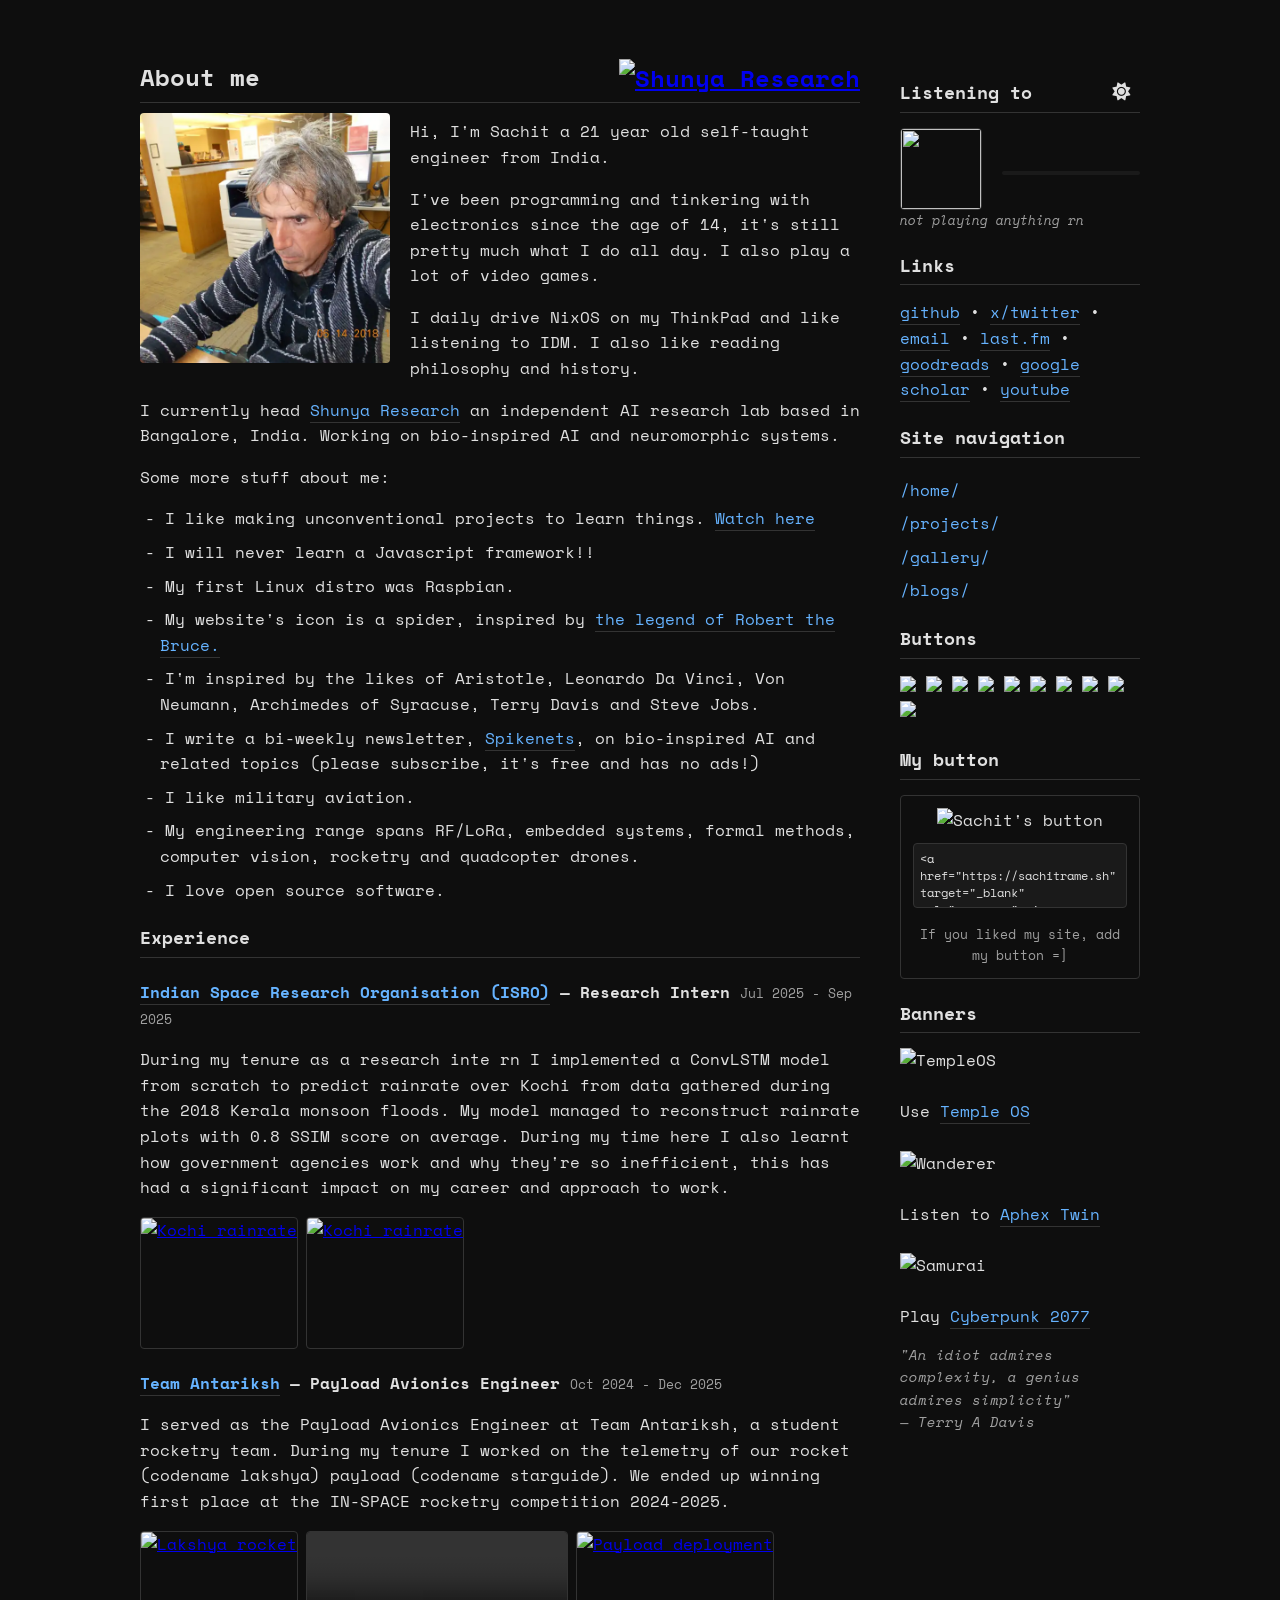
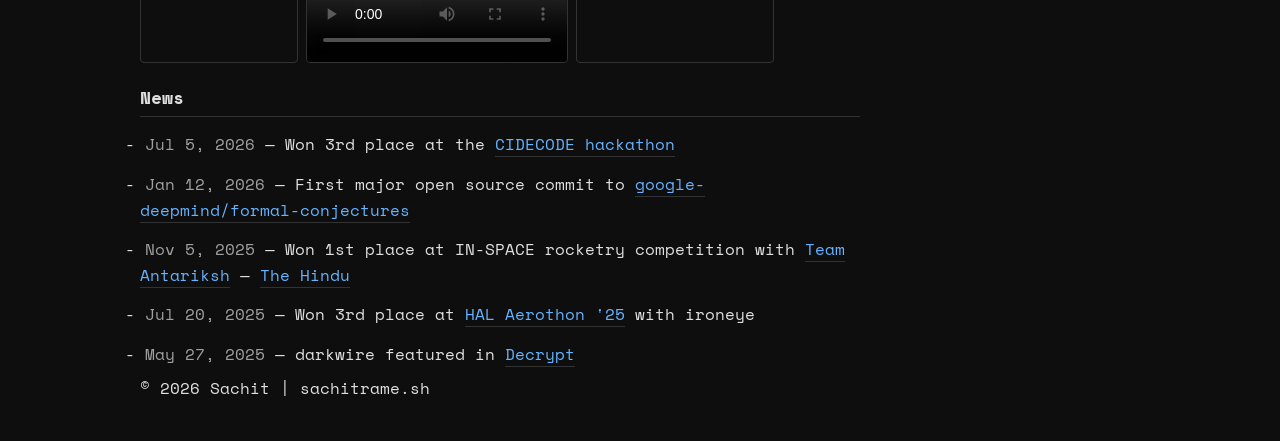
==== index.html @ f7914081 "Add files via upload" ====
<!DOCTYPE html>
<html lang="en">
<head>
    <meta charset="UTF-8">
    <meta name="viewport" content="width=device-width, initial-scale=1.0">
    <title>Home</title>
    <link rel="icon" type="image/x-icon" href="static/lain.ico">
    <link rel="stylesheet" href="https://cdnjs.cloudflare.com/ajax/libs/font-awesome/6.6.0/css/all.min.css">
    <link rel="stylesheet" href="styles.css">
<script src="https://unpkg.com/htmx.org@1.9.10"></script>
<style>
    /* remove the background gridlines for this page */
    html, body {
        background-image: none;
    }
    h3 {
        font-size: 16px;
        margin: 22px 0 6px 0;
    }
    .exp-date {
        color: var(--text-secondary);
        font-weight: normal;
        font-size: 13px;
    }
    .exp-gallery {
        display: flex;
        flex-wrap: wrap;
        gap: 8px;
        margin: 10px 0 4px 0;
    }
    .exp-gallery img,
    .exp-gallery video {
        height: 130px;
        width: auto;
        max-width: 100%;
        object-fit: cover;
        border: 1px solid var(--border-color);
        border-radius: 4px;
        cursor: pointer;
        display: block;
    }
</style>
</head>
<body>
    <img id="bg-flyingmachine" src="static/imgs/flyingmachine.png" alt="" aria-hidden="true">
    <img id="bg-flyin2" src="static/imgs/flyin2.png" alt="" aria-hidden="true">
    <img id="bg-vitruvian" src="static/imgs/Vitruvianischer_Mann.png" alt="" aria-hidden="true">
    <div class="site-container">
        <div class="about-me">
            <h1 class="site-header">
                <span>About me</span>
                <a href="https://shunyaresearch.systems" target="_blank" rel="noopener">
                    <img src="static/shunya.png" alt="Shunya Research" class="header-logo header-logo-light">
                    <img src="static/shunya-removebg-preview.png" alt="Shunya Research" class="header-logo header-logo-dark">
                </a>
            </h1>
            <img class="profile-img" src="terry.jpeg" alt="Profile picture">

            <p>Hi, I'm Sachit a 21 year old self-taught engineer from India.</p>

            <p>I've been programming and tinkering with electronics since the age of 14, it's still pretty much what I do all day. I also play a lot of video games.</p>

            <p>I daily drive NixOS on my ThinkPad and like listening to IDM. I also like reading philosophy and history.</p>

            <p>I currently head <a href="https://shunyaresearch.systems" target="_blank" rel="noopener">Shunya Research</a> an independent AI research lab based in Bangalore, India. Working on bio-inspired AI and neuromorphic systems.</p>

Some more stuff about me:
<ul>
    <li>I like making unconventional projects to learn things. <a href="https://www.youtube.com/@cyberwasbored" target="_blank" rel="noopener">Watch here</a></li>
    <li>I will never learn a Javascript framework!!</li>
    <li>My first Linux distro was Raspbian.</li>
    <li>My website's icon is a spider, inspired by <a href="https://www.scotclans.com/pages/robert-the-bruce-and-the-spider" target="_blank" rel="noopener">the legend of Robert the Bruce.</a></li>
    <li>I'm inspired by the likes of Aristotle, Leonardo Da Vinci, Von Neumann, Archimedes of Syracuse, Terry Davis and Steve Jobs.</li>
    <li>I write a bi-weekly newsletter, <a href="https://spikenets.substack.com/" target="_blank" rel="noopener">Spikenets</a>, on bio-inspired AI and related topics (please subscribe, it's free and has no ads!)</li>
    <li>I like military aviation.</li>
    <li>My engineering range spans RF/LoRa, embedded systems, formal methods, computer vision, rocketry and quadcopter drones.</li>
    <li>I love open source software.</li>
</ul>

            <h2>Experience</h2>

            <h3><a href="https://www.isro.gov.in/ISTRAC.html" target="_blank" rel="noopener">Indian Space Research Organisation (ISRO)</a> — Research Intern <span class="exp-date">Jul 2025 - Sep 2025</span></h3>
            <p>During my tenure as a research inte
                rn I implemented a ConvLSTM model from scratch to predict rainrate over Kochi from data gathered during the 2018 Kerala monsoon floods. My model managed to reconstruct rainrate plots with 0.8 SSIM score on average. During my time here I also learnt how government agencies work and why they're so inefficient, this has had a significant impact on my career and approach to work.</p>
            <div class="exp-gallery">
                <a href="static/imgs/projects/kochi.jpeg"><img src="static/imgs/projects/kochi.jpeg" alt="Kochi rainrate"></a>
                <a href="static/imgs/projects/kochi2.jpeg"><img src="static/imgs/projects/kochi2.jpeg" alt="Kochi rainrate"></a>
            </div>

            <h3><a href="https://www.teamantariksh.in/" target="_blank" rel="noopener">Team Antariksh</a> — Payload Avionics Engineer <span class="exp-date">Oct 2024 - Dec 2025</span></h3>
            <p>I served as the Payload Avionics Engineer at Team Antariksh, a student rocketry team. During my tenure I worked on the telemetry of our rocket (codename lakshya) payload (codename starguide). We ended up winning first place at the IN-SPACE rocketry competition 2024-2025.</p>
            <div class="exp-gallery">
                <a href="static/imgs/projects/laskhya.jpg"><img src="static/imgs/projects/laskhya.jpg" alt="Lakshya rocket"></a>
                <video src="static/gallery/rocket_launch.mp4" controls></video>
                <a href="static/imgs/projects/deployment.jpeg"><img src="static/imgs/projects/deployment.jpeg" alt="Payload deployment"></a>
            </div>

            <h2>News</h2>
            <ul class="news-list">
                <li><span class="news-date">Jul 5, 2026</span> — Won 3rd place at the <a href="https://cidecode.in/hackathon/" target="_blank" rel="noopener">CIDECODE hackathon</a></li>
                <li><span class="news-date">Jan 12, 2026</span> — First major open source commit to <a href="https://github.com/google-deepmind/formal-conjectures" target="_blank" rel="noopener">google-deepmind/formal-conjectures</a></li>
                <li><span class="news-date">Nov 5, 2025</span> — Won 1st place at IN-SPACE rocketry competition with <a href="https://www.teamantariksh.in/" target="_blank" rel="noopener">Team Antariksh</a> — <a href="https://www.thehindu.com/news/national/karnataka/bengaluru-rvces-lakshya-rocket-wins-in-spaces-model-rocketry-competition/article70245081.ece" target="_blank" rel="noopener">The Hindu</a></li>
                <li><span class="news-date">Jul 20, 2025</span> — Won 3rd place at <a href="https://www.hal-india.co.in/" target="_blank" rel="noopener">HAL Aerothon '25</a> with ironeye</li>
                <li><span class="news-date">May 27, 2025</span> — darkwire featured in <a href="https://decrypt.co/322192/project-send-bitcoin-without-internet-access" target="_blank" rel="noopener">Decrypt</a></li>
            </ul>
            &copy; 2026 Sachit | sachitrame.sh
        </div>

        <div class="status">

            <div id="spotify" class="spotify-widget">
                <h2>
                    Listening to
                    <button class="theme-toggle" onclick="toggleTheme()" aria-label="Toggle theme">
                        <i class="fa-solid fa-sun theme-icon" id="sun-icon"></i>
                        <i class="fa-solid fa-moon theme-icon" id="moon-icon"></i>
                    </button>
                </h2>
                <a id="spotify-link" href="#" target="_blank" rel="noopener" class="spotify-card" hidden>
                    <img id="spotify-art" class="spotify-art" src="" alt="">
                    <div class="spotify-meta">
                        <div id="spotify-song" class="spotify-song"></div>
                        <div id="spotify-artist" class="spotify-artist"></div>
                        <div class="spotify-bar"><div id="spotify-progress" class="spotify-progress"></div></div>
                    </div>
                </a>
                <p id="spotify-idle" class="spotify-idle">not playing anything rn</p>
            </div>

            <h2>Links</h2>
            <div>
   <a href="https://www.github.com/cyb3r17" target="_blank" rel="noopener">github</a> • <a href="https://x.com/cyb3r_17" target="_blank" rel="noopener">x/twitter</a> • <a href="mailto:sachit[dot]rg17[at]gmail.com" target="_blank" rel="noopener">email</a> • <a href="https://www.last.fm/user/cyb3r17" target="_blank" rel="noopener">last.fm</a> • <a href="https://www.goodreads.com/cyb3r17" target="_blank" rel="noopener">goodreads</a> • <a href="https://scholar.google.com/citations?hl=en&user=ftcEwSEAAAAJ" target="_blank" rel="noopener">google scholar</a> • <a href="https://www.youtube.com/@cyberwasbored" target="_blank" rel="noopener">youtube</a>
</div>


            <h2>Site navigation</h2>
            <div class="nav-links">
                <ul>
                    <li><a href="index.html">/home/</a></li>
                    <li><a href="projects.html">/projects/</a></li>
                    <li><a href="gallery.html">/gallery/</a></li>
                    <li><a href="https://substack.com/@cyb3r17" target="_blank" rel="noopener">/blogs/</a></li>
                </ul>
            </div>

<div class="pbuttons">
                <h2>Buttons</h2>
        <a href="https://kernel.org" target="_blank" rel="noopener"><img src="static/imgs/buttons/made_onlinux.gif"></a>
                <a href="https://github.com/cyb3r17/darkwire" target="_blank" rel="noopener"><img src="static/imgs/darkwire88x31.png"></a>
                <a href="https://nixos.org/" target="_blank" rel="noopener"><img src="static/imgs/buttons/nixos2.gif"></a>
                <a href="https://vscodium.com/" target="_blank" rel="noopener"><img src="static/imgs/buttons/vscbutton.gif"></a>
                 <a href="https://www.firefox.com/en-US/" target="_blank" rel="noopener"><img src="static/imgs/buttons/button102.gif"></a>
                <a href="https://archive.org/" target="_blank" rel="noopener"><img src="static/imgs/buttons/a60.gif"></a>

                <a href="https://landchad.net/" target="_blank" rel="noopener"><img src="static/imgs/buttons/landchad.gif"></a>
                <a href="https://www.gnu.org/" target="_blank" rel="noopener"><img src="static/imgs/buttons/gnu.png"></a>
                <a href="https://en.wikipedia.org/wiki/Annexation_of_Tibet_by_the_People%27s_Republic_of_China" target="_blank" rel="noopener"><img src="static/imgs/buttons/button_tibet.gif"></a>
                <a href="https://youtu.be/6-8E4Nirh9s?si=f3Bz0Uz22VVWpSOS" target="_blank" rel="noopener"><img src="static/imgs/buttons/caramelldansen.gif"></a>

            </div>

            <h2>My button</h2>
            <div class="my-button-box">
                <img src="static/my_button.gif" alt="Sachit's button" width="88" height="31">
                <textarea readonly rows="3" onclick="this.select()"><a href="https://sachitrame.sh" target="_blank" rel="noopener"><img src="https://sachitrame.sh/static/my_button.gif" alt="Sachit"></a></textarea>
                <p class="hotlink-note">If you liked my site, add my button =]</p>
            </div>

            <h2>Banners</h2>
            <img class="banner-img" src="static/TempleOS_logo.png" alt="TempleOS"><br>
            Use <a href="https://templeos.org" target="_blank" rel="noopener">Temple OS</a>
            <br><br>
            <img class="banner-img" src="static/imgs/aphex2.jpg" alt="Wanderer"><br>
            Listen to <a href="https://aphextwin.warp.net/" target="_blank" rel="noopener">Aphex Twin</a>
            <br><br>
            <img class="banner-img" src="static/imgs/samurai.jpg" alt="Samurai"><br>
            Play <a href="https://www.cyberpunk.net" target="_blank" rel="noopener">Cyberpunk 2077</a>

            <p class="quote">
                "An idiot admires complexity, a genius admires simplicity"<br>— Terry A Davis
            </p>
        </div>
    </div>

    <script>
        function updateThemeIcons(theme) {
            const sunIcon = document.getElementById('sun-icon');
            const moonIcon = document.getElementById('moon-icon');

            if (theme === 'dark') {
                sunIcon.classList.add('active');
                moonIcon.classList.remove('active');
            } else {
                sunIcon.classList.remove('active');
                moonIcon.classList.add('active');
            }
        }

        function toggleTheme() {
            const html = document.documentElement;
            const currentTheme = html.getAttribute('data-theme');
            const newTheme = currentTheme === 'dark' ? 'light' : 'dark';
            html.setAttribute('data-theme', newTheme);
            localStorage.setItem('theme', newTheme);
            updateThemeIcons(newTheme);
        }

        const savedTheme = localStorage.getItem('theme') || 'dark';
        document.documentElement.setAttribute('data-theme', savedTheme);
        updateThemeIcons(savedTheme);
</script>
    <script src="spotify.js"></script>

</body>
</html>
---- styles.css ----
@import url('https://fonts.googleapis.com/css2?family=Space+Mono:wght@400;700&display=swap');

#bg-vitruvian, #bg-flyingmachine, #bg-flyin2 {
    position: fixed;
    opacity: 0.08;
    z-index: 0;
    pointer-events: none;
    user-select: none;
}
#bg-flyingmachine, #bg-flyin2 {
    opacity: 0.38;
}
#bg-vitruvian {
    height: 60vh;
    top: 0;
    right: 40px;
    transform: rotate(-15deg);
    transform-origin: top right;
}
#bg-flyingmachine {
    height: 55vh;
    top: 0;
    left: calc((100vw - 1000px) / 4 + 40px);
    transform: translateX(-50%);
}
#bg-flyin2 {
    height: 40vh;
    top: 55vh;
    left: calc((100vw - 1000px) / 4 + 40px);
    transform: translateX(-50%);
}
[data-theme="dark"] #bg-vitruvian,
[data-theme="dark"] #bg-flyingmachine,
[data-theme="dark"] #bg-flyin2 {
    filter: invert(1);
}
[data-theme="light"] #bg-vitruvian {
    opacity: 0.18;
}
[data-theme="light"] #bg-flyingmachine,
[data-theme="light"] #bg-flyin2 {
    opacity: 0.45;
}

:root {
    --bg-primary: #f5f5f5;
    --bg-secondary: #e8e8e8;
    --text-primary: #2a2a2a;
    --text-secondary: #555555;
    --border-color: #d0d0d0;
    --link-color: #0066cc;
    --grid-color: rgba(0, 0, 0, 0.03);
}

[data-theme="dark"] {
    --bg-primary: #0e0e0e;
    --bg-secondary: #1a1a1a;
    --text-primary: #e0e0e0;
    --text-secondary: #a0a0a0;
    --border-color: #333333;
    --link-color: #66b3ff;
    --grid-color: rgba(255, 255, 255, 0.03);
}

html, body {
    background-color: var(--bg-primary);
    background-image:
        linear-gradient(var(--grid-color) 1px, transparent 1px),
        linear-gradient(90deg, var(--grid-color) 1px, transparent 1px);
    background-size: 20px 20px;
    background-attachment: fixed;
    color: var(--text-primary);
    font-family: 'Space Mono', monospace;
    margin: 0;
    padding: 0;
    line-height: 1.6;
    min-height: 100vh;
    transition: background-color 0.3s ease, color 0.3s ease;
}

.banner {
    width: 100%;
    height: 25%;
    display: block;
    margin: 0 auto;
}

.site-container {
    display: flex;
    max-width: 1000px;
    margin: 0 auto;
    padding: 40px 20px;
    gap: 40px;
    position: relative;
    z-index: 1;
}

.about-me {
    flex: 3;
}

.status {
    margin-top: 18px;
    flex: 1;
    min-width: 200px;
}

h1 {
    font-size: 24px;
    margin-bottom: 10px;
    border-bottom: 1px solid var(--border-color);
    padding-bottom: 5px;
}

.site-header {
    display: flex;
    justify-content: space-between;
    align-items: center;
}

.header-logo {
    width: 50px;
    transition: opacity 0.3s ease;
    vertical-align: middle;
}

.header-logo-light {
    display: inline;
}

.header-logo-dark {
    display: none;
}

[data-theme="dark"] .header-logo-light {
    display: none;
}

[data-theme="dark"] .header-logo-dark {
    display: inline;
}

.banner-img {
    width: 250px;
    display: block;
    margin-bottom: 0;
}

.my-button-box {
    border: 1px solid var(--border-color);
    border-radius: 4px;
    padding: 12px;
    text-align: center;
    max-width: 250px;
}

.my-button-box img {
    image-rendering: pixelated;
    margin-bottom: 10px;
}

.my-button-box textarea {
    width: 100%;
    box-sizing: border-box;
    font-family: 'Space Mono', monospace;
    font-size: 12px;
    background: var(--bg-secondary);
    color: var(--text-primary);
    border: 1px solid var(--border-color);
    border-radius: 4px;
    padding: 6px;
    resize: none;
    overflow: hidden;
}

.my-button-box .hotlink-note {
    margin: 8px 0 0 0;
    font-size: 13px;
    color: var(--text-secondary);
}

.quote {
    font-style: italic;
    font-size: 14px;
    color: var(--text-secondary);
}

.spotify-card {
    display: flex;
    gap: 10px;
    align-items: center;
    text-decoration: none;
    color: inherit;
}

.spotify-art {
    width: 64px;
    height: 64px;
    border-radius: 4px;
    border: 1px solid var(--border-color);
    object-fit: cover;
    flex-shrink: 0;
}

.spotify-meta {
    min-width: 0;
    flex: 1;
}

.spotify-now {
    font-size: 12px;
    color: var(--text-secondary);
    margin-bottom: 2px;
}

.spotify-song {
    font-weight: bold;
    font-size: 14px;
    white-space: nowrap;
    overflow: hidden;
    text-overflow: ellipsis;
}

.spotify-artist {
    font-size: 13px;
    color: var(--text-secondary);
    white-space: nowrap;
    overflow: hidden;
    text-overflow: ellipsis;
}

.spotify-bar {
    height: 4px;
    background: var(--bg-secondary);
    border-radius: 2px;
    margin-top: 6px;
    overflow: hidden;
}

.spotify-progress {
    height: 100%;
    width: 0%;
    background: var(--link-color);
    transition: width 1s linear;
}

.spotify-idle {
    font-size: 13px;
    color: var(--text-secondary);
    font-style: italic;
    margin: 0;
}

h2 {
    font-size: 18px;
    margin-top: 20px;
    margin-bottom: 15px;
    border-bottom: 1px solid var(--border-color);
    padding-bottom: 5px;
    display: flex;
    justify-content: space-between;
    align-items: center;
}

h5 {
    margin: 20px 0 5px 0;
}

p, li {
    font-size: 16px;
}

ul {
    padding-left: 20px;
    list-style-type: none;
}

li {
    margin-bottom: 8px;
}

li:before {
    content: "- ";
    margin-left: -15px;
}

a:not(:has(img)) {
    color: var(--link-color);
    text-decoration: none;
    border-bottom: 1px solid var(--border-color);
    transition: border-color 0.2s, color 0.3s;
}

a:not(:has(img)):hover {
    border-color: var(--link-color);
}

.profile-img {
    width: 250px;
    height: 250px;
    object-fit: cover;
    border-radius: 4px;
    float: left;
    margin-right: 20px;
    margin-bottom: 0;
}

.social-links i {
    width: 20px;
    margin-right: 5px;
}

.footer {
    margin-top: 60px;
    font-size: 14px;
    color: var(--text-secondary);
}

.cool-sites {
    margin: 20px 0;
    position: relative;
    background-color: var(--bg-secondary);
    border: 1px solid var(--border-color);
    padding: 10px;
    height: 33px;
    overflow: hidden;
}

.buttons-container {
    display: flex;
    position: absolute;
    white-space: nowrap;
    animation: marquee 40s linear infinite;
}

@keyframes marquee {
    0% { transform: translateX(0%); }
    100% { transform: translateX(-100%); }
}

.marquee-container {
    overflow: hidden;
    white-space: nowrap;
    display: flex;
}

.marquee {
    display: inline-block;
    animation: marquee 5s linear infinite;
}

.button-img {
    height: 31px;
    margin-right: 10px;
    border: 1px solid var(--border-color);
}

.status-indicator {
    display: inline-block;
    width: 10px;
    height: 10px;
    border-radius: 50%;
    margin-right: 5px;
}

.status-online { background-color: #43b581; }
.status-idle { background-color: #faa61a; }
.status-dnd { background-color: #f04747; }
.status-offline { background-color: #747f8d; }

.spotify-container {
    margin-top: 10px;
    padding: 10px;
    background-color: var(--bg-secondary);
    border: 1px solid var(--border-color);
    border-radius: 4px;
}

.spotify-art {
    width: 80px;
    height: 80px;
    border-radius: 4px;
    float: left;
    margin-right: 10px;
}

.spotify-info {
    font-size: 13px;
    line-height: 1.4;
}

.spotify-song {
    font-weight: bold;
    margin-bottom: 3px;
}

.discord-status {
    margin-bottom: 20px;
}

.status-loading {
    font-size: 14px;
    color: var(--text-secondary);
}

.theme-toggle {
    background: none;
    border: none;
    color: var(--text-primary);
    cursor: pointer;
    font-size: 18px;
    padding: 0;
    margin-right: 10px;
    transition: color 0.3s ease;
    display: inline-block;
}

.theme-toggle:hover {
    color: var(--link-color);
}

.theme-icon {
    display: none;
}

.theme-icon.active {
    display: inline;
}

.project-item {
    margin-bottom: 8px;
    list-style: none;
}

.project-item:before {
    content: none;
}

.project-header {
    cursor: pointer;
    padding: 8px 10px;
    background: none;
    border-radius: 4px;
    transition: background-color 0.2s ease;
}

.project-header:hover {
    background-color: var(--bg-secondary);
}

.project-arrow {
    margin-right: 8px;
    transition: transform 0.2s ease;
    font-size: 12px;
    display: inline-block;
    width: 12px;
    color: var(--link-color);
}

.project-arrow.expanded {
    transform: rotate(90deg);
}

.project-title {
    display: inline;
}

.project-content {
    max-height: 0;
    overflow: hidden;
    transition: max-height 0.3s ease;
    padding-left: 15px;
}

.project-content.expanded {
    max-height: 1000px;
    margin-top: 8px;
    margin-bottom: 8px;
}

.news-list {
    list-style: none;
    padding: 0;
    margin: 0;
    font-size: 13px;
    display: flex;
    flex-direction: column;
    gap: 6px;
}

.news-date {
    color: var(--text-secondary);
}

.project-description {
    margin: 0;
    color: var(--text-secondary);
    font-size: 14px;
    line-height: 1.5;
}

.project-images {
    display: flex;
    gap: 10px;
    flex-wrap: wrap;
    margin-top: 10px;
}

.project-images img {
    max-width: 200px;
    border: 1px solid var(--border-color);
}

.nav-links {
    margin: 20px 0;
}

.nav-links ul {
    padding-left: 0;
}

.nav-links li {
    margin-bottom: 8px;
}

.nav-links li:before {
    content: none;
}

.nav-links a {
    margin: 0;
    border-bottom: none;
    display: inline-block;
}

.nav-links a:hover {
    text-decoration: underline;
}

.pbuttons a {
    text-decoration: none;
}

.blog-img {
    width: 100%;
    margin: 20px 0 0 0;
    border-radius: 4px;
    display: block;
}

.gallery-grid {
    display: grid;
    grid-template-columns: repeat(auto-fit, minmax(220px, 1fr));
    gap: 16px;
    margin-top: 20px;
}

.gallery-grid img,
.gallery-grid video {
    width: 100%;
    height: 200px;
    object-fit: cover;
    border-radius: 6px;
    border: 1px solid var(--border-color);
}

@media (max-width: 768px) {
    .site-container {
        flex-direction: column;
    }

    .profile-img {
        width: 100px;
        height: 100px;
    }

    .status {
        width: 100%;
    }
}
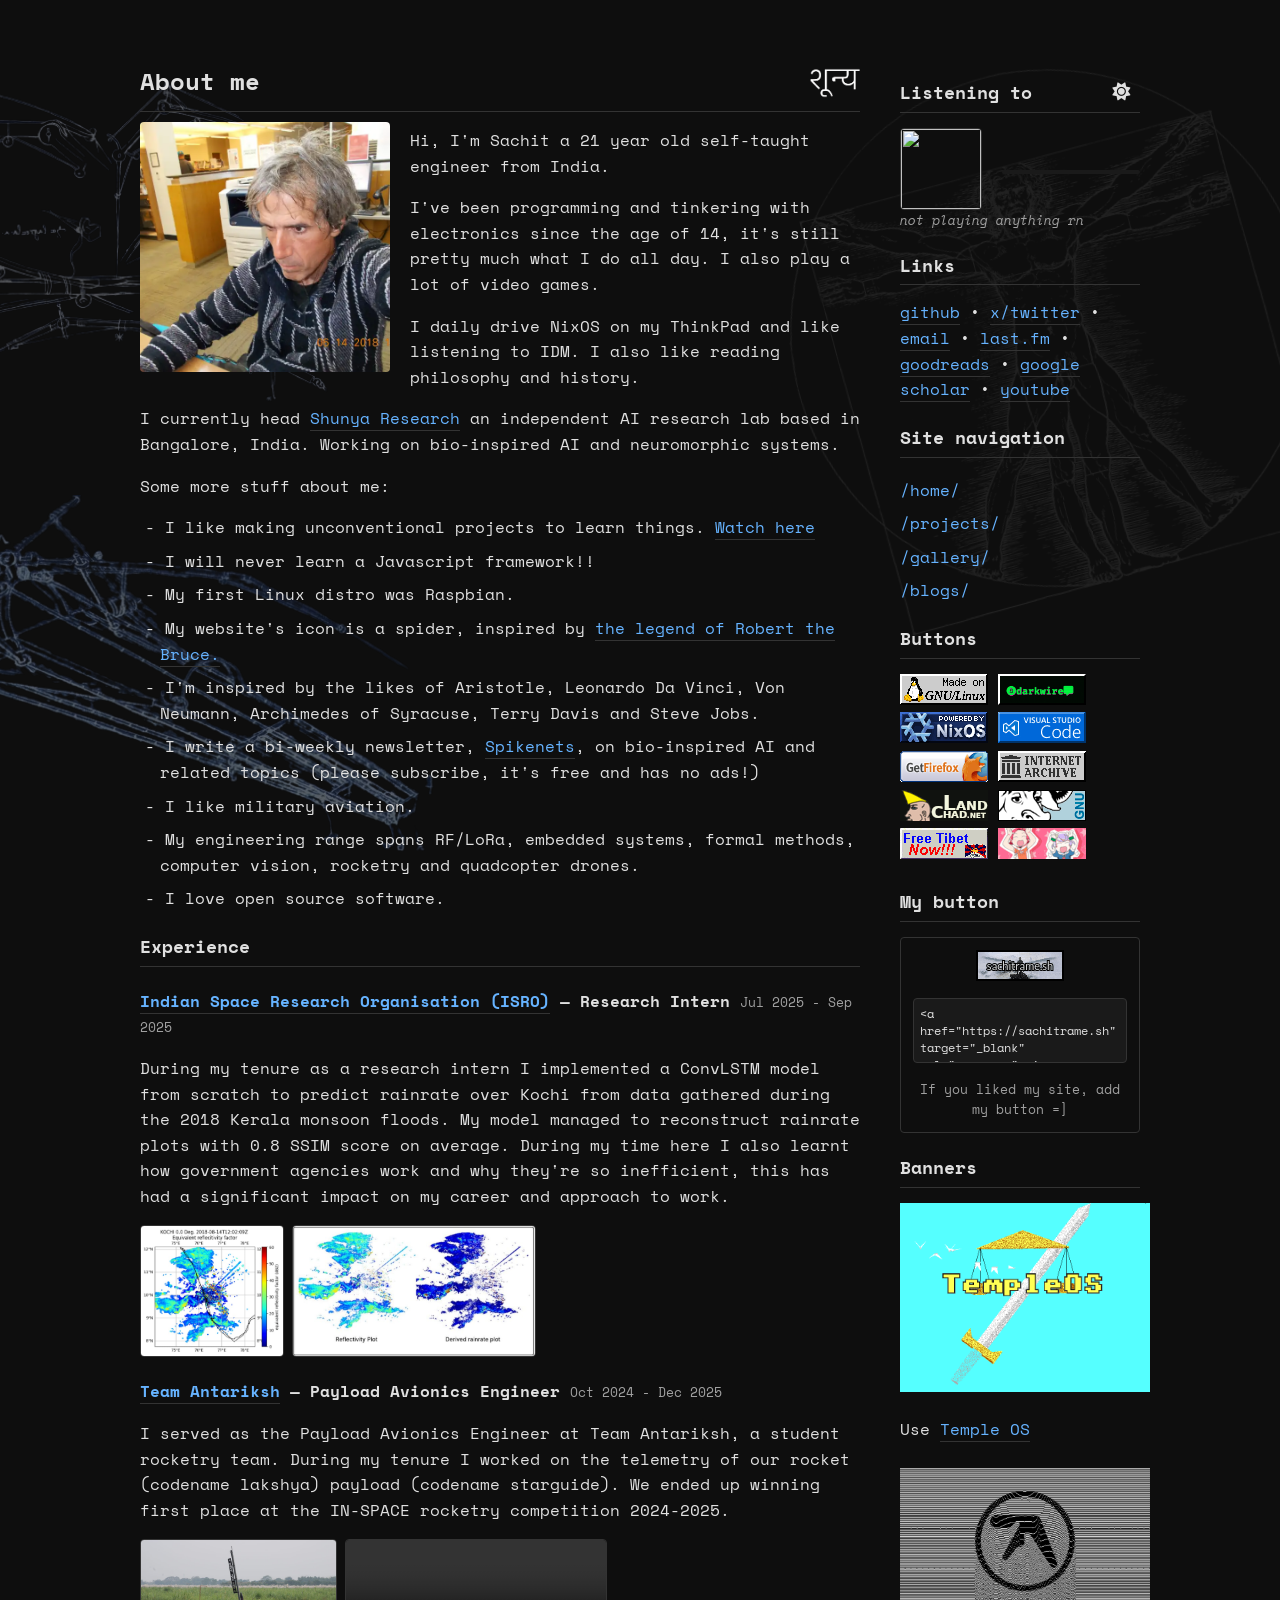
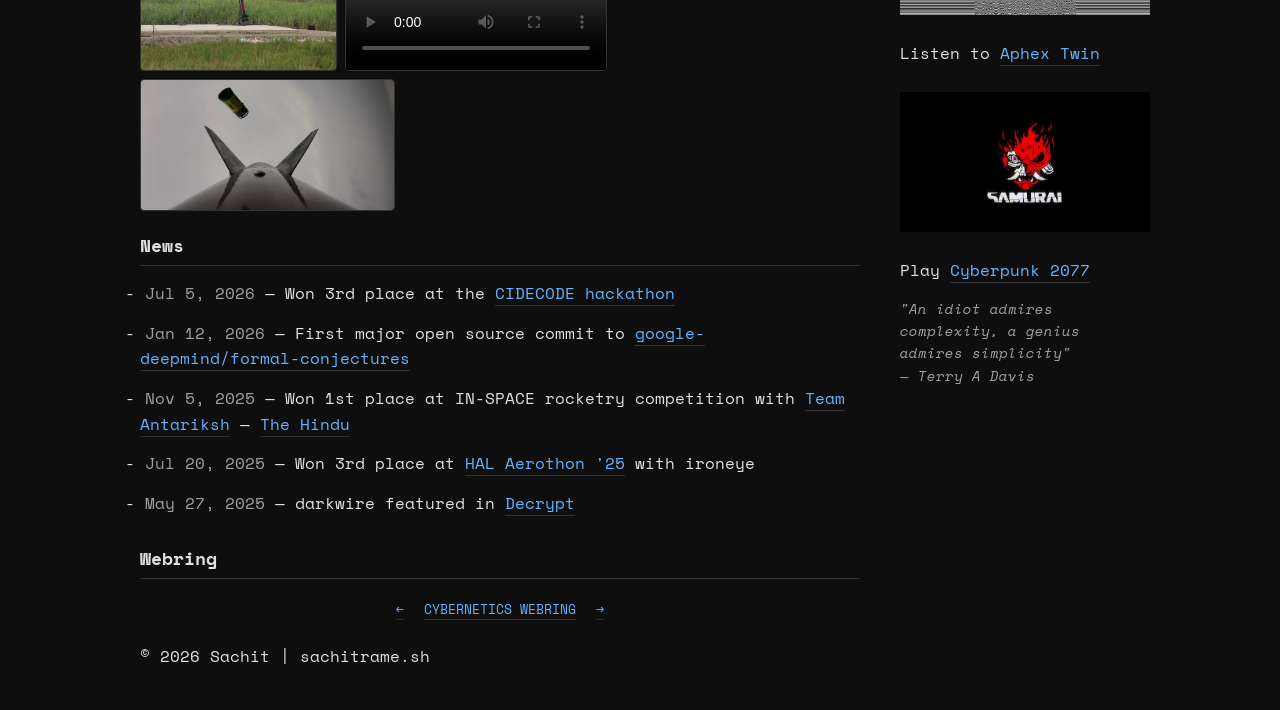
==== commit 096f991f: "Add files via upload" ====
--- a/index.html
+++ b/index.html
@@ -80,8 +80,7 @@
             <h2>Experience</h2>
 
             <h3><a href="https://www.isro.gov.in/ISTRAC.html" target="_blank" rel="noopener">Indian Space Research Organisation (ISRO)</a> — Research Intern <span class="exp-date">Jul 2025 - Sep 2025</span></h3>
-            <p>During my tenure as a research inte
-                rn I implemented a ConvLSTM model from scratch to predict rainrate over Kochi from data gathered during the 2018 Kerala monsoon floods. My model managed to reconstruct rainrate plots with 0.8 SSIM score on average. During my time here I also learnt how government agencies work and why they're so inefficient, this has had a significant impact on my career and approach to work.</p>
+            <p>During my tenure as a research intern I implemented a ConvLSTM model from scratch to predict rainrate over Kochi from data gathered during the 2018 Kerala monsoon floods. My model managed to reconstruct rainrate plots with 0.8 SSIM score on average. During my time here I also learnt how government agencies work and why they're so inefficient, this has had a significant impact on my career and approach to work.</p>
             <div class="exp-gallery">
                 <a href="static/imgs/projects/kochi.jpeg"><img src="static/imgs/projects/kochi.jpeg" alt="Kochi rainrate"></a>
                 <a href="static/imgs/projects/kochi2.jpeg"><img src="static/imgs/projects/kochi2.jpeg" alt="Kochi rainrate"></a>
@@ -103,6 +102,14 @@
                 <li><span class="news-date">Jul 20, 2025</span> — Won 3rd place at <a href="https://www.hal-india.co.in/" target="_blank" rel="noopener">HAL Aerothon '25</a> with ironeye</li>
                 <li><span class="news-date">May 27, 2025</span> — darkwire featured in <a href="https://decrypt.co/322192/project-send-bitcoin-without-internet-access" target="_blank" rel="noopener">Decrypt</a></li>
             </ul>
+
+            <h2>Webring</h2>
+            <div class="webring">
+                <a href="https://cyb3r17.github.io/Cybernetics-Webring/?nav=prev&from=sachitrame.sh" target="_blank" rel="noopener">←</a>
+                <a href="https://cyb3r17.github.io/Cybernetics-Webring/" target="_blank" rel="noopener">CYBERNETICS WEBRING</a>
+                <a href="https://cyb3r17.github.io/Cybernetics-Webring/?nav=next&from=sachitrame.sh" target="_blank" rel="noopener">→</a>
+            </div>
+
             &copy; 2026 Sachit | sachitrame.sh
         </div>
 
@@ -132,7 +139,6 @@
    <a href="https://www.github.com/cyb3r17" target="_blank" rel="noopener">github</a> • <a href="https://x.com/cyb3r_17" target="_blank" rel="noopener">x/twitter</a> • <a href="mailto:sachit[dot]rg17[at]gmail.com" target="_blank" rel="noopener">email</a> • <a href="https://www.last.fm/user/cyb3r17" target="_blank" rel="noopener">last.fm</a> • <a href="https://www.goodreads.com/cyb3r17" target="_blank" rel="noopener">goodreads</a> • <a href="https://scholar.google.com/citations?hl=en&user=ftcEwSEAAAAJ" target="_blank" rel="noopener">google scholar</a> • <a href="https://www.youtube.com/@cyberwasbored" target="_blank" rel="noopener">youtube</a>
 </div>
 
-
             <h2>Site navigation</h2>
             <div class="nav-links">
                 <ul>
@@ -143,20 +149,18 @@
                 </ul>
             </div>
 
-<div class="pbuttons">
+            <div class="pbuttons">
                 <h2>Buttons</h2>
-        <a href="https://kernel.org" target="_blank" rel="noopener"><img src="static/imgs/buttons/made_onlinux.gif"></a>
+                <a href="https://kernel.org" target="_blank" rel="noopener"><img src="static/imgs/buttons/made_onlinux.gif"></a>
                 <a href="https://github.com/cyb3r17/darkwire" target="_blank" rel="noopener"><img src="static/imgs/darkwire88x31.png"></a>
                 <a href="https://nixos.org/" target="_blank" rel="noopener"><img src="static/imgs/buttons/nixos2.gif"></a>
                 <a href="https://vscodium.com/" target="_blank" rel="noopener"><img src="static/imgs/buttons/vscbutton.gif"></a>
-                 <a href="https://www.firefox.com/en-US/" target="_blank" rel="noopener"><img src="static/imgs/buttons/button102.gif"></a>
+                <a href="https://www.firefox.com/en-US/" target="_blank" rel="noopener"><img src="static/imgs/buttons/button102.gif"></a>
                 <a href="https://archive.org/" target="_blank" rel="noopener"><img src="static/imgs/buttons/a60.gif"></a>
-
                 <a href="https://landchad.net/" target="_blank" rel="noopener"><img src="static/imgs/buttons/landchad.gif"></a>
                 <a href="https://www.gnu.org/" target="_blank" rel="noopener"><img src="static/imgs/buttons/gnu.png"></a>
                 <a href="https://en.wikipedia.org/wiki/Annexation_of_Tibet_by_the_People%27s_Republic_of_China" target="_blank" rel="noopener"><img src="static/imgs/buttons/button_tibet.gif"></a>
                 <a href="https://youtu.be/6-8E4Nirh9s?si=f3Bz0Uz22VVWpSOS" target="_blank" rel="noopener"><img src="static/imgs/buttons/caramelldansen.gif"></a>
-
             </div>
 
             <h2>My button</h2>
--- a/styles.css
+++ b/styles.css
@@ -216,17 +216,13 @@
 .spotify-song {
     font-weight: bold;
     font-size: 14px;
-    white-space: nowrap;
-    overflow: hidden;
-    text-overflow: ellipsis;
+    overflow-wrap: anywhere;
 }
 
 .spotify-artist {
     font-size: 13px;
     color: var(--text-secondary);
-    white-space: nowrap;
-    overflow: hidden;
-    text-overflow: ellipsis;
+    overflow-wrap: anywhere;
 }
 
 .spotify-bar {
@@ -249,6 +245,17 @@
     color: var(--text-secondary);
     font-style: italic;
     margin: 0;
+}
+
+.webring {
+    margin-top: 20px;
+    margin-bottom: 24px;
+    font-size: 13px;
+    text-align: center;
+}
+
+.webring a {
+    margin: 0 6px;
 }
 
 h2 {
